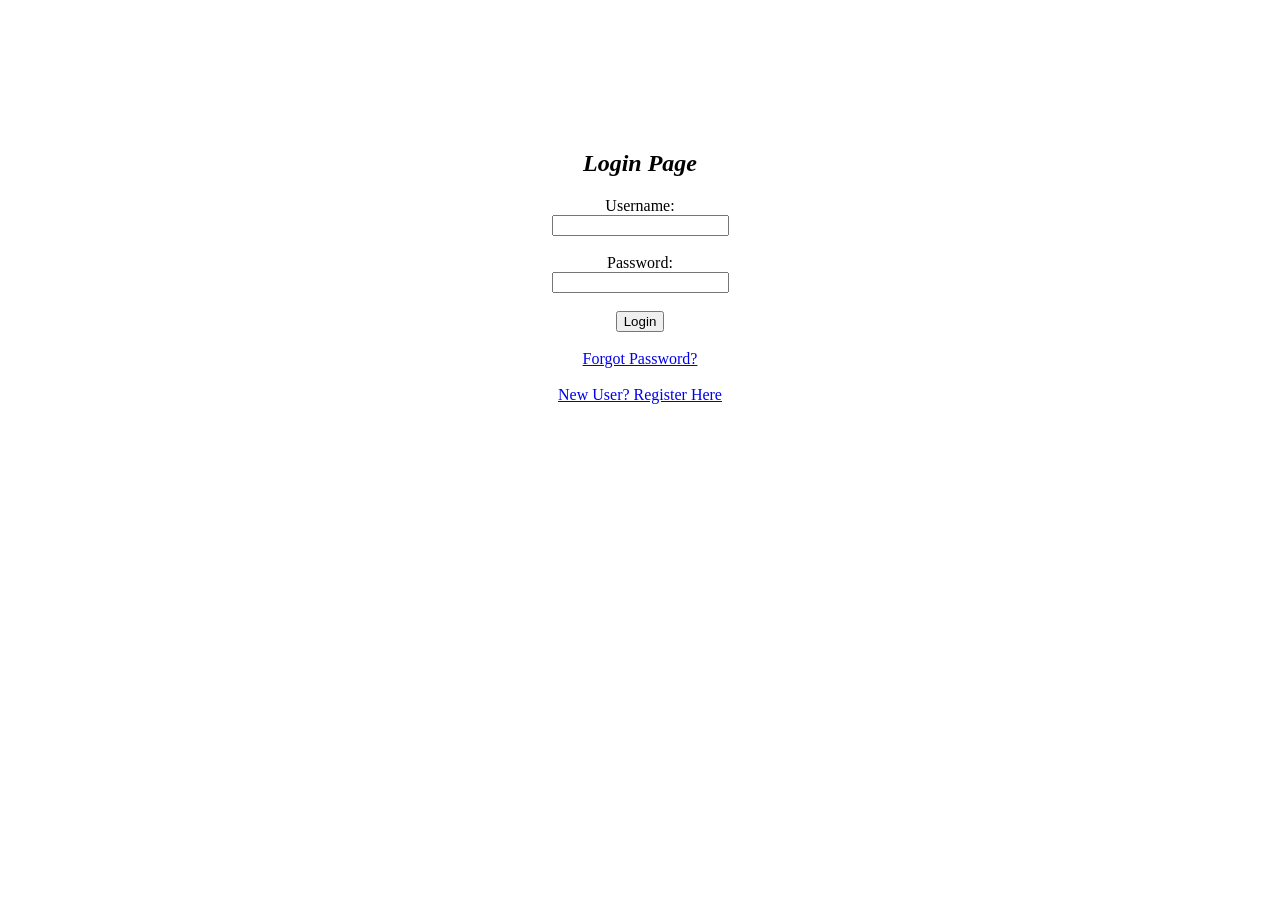
==== index.html @ 6fbaf652 "Initial commit - HTML login project" ====
<!--html is th4e skeleton of a webapp
<>
<>
</>
</>
css is the skin and beauty of a website
javascript is the muscle of the webapp
java is the brain of the web app-->
<!DOCTYPE html>
<html>
<head>
<title>Login Page</title>
</head>
<body>

<div style="text-align:center; margin-top:150px;">

<h2><i>Login Page</i></h2>

<form action="dashboard.html">
<label>Username:</label><br>
<input type="text" required><br><br>

<label>Password:</label><br>
<input type="password" required><br><br>

<button type="submit">Login</button>
</form>

<br>

<a href="forgot.html">Forgot Password?</a><br><br>
<a href="register.html">New User? Register Here</a>

</div>

</body>
</html>
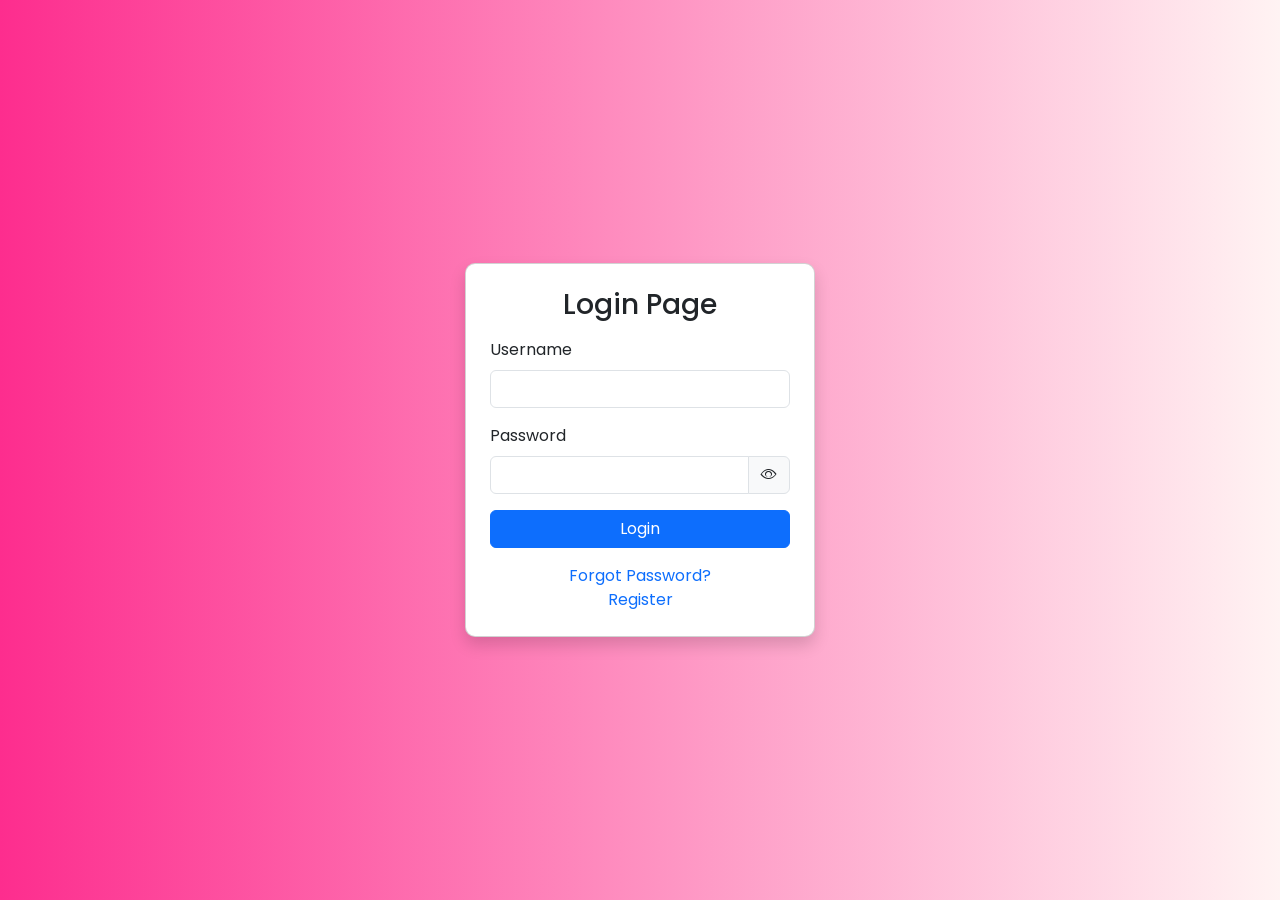
==== commit 20ca1151: "updated UI using Bootstrap5 and css styles" ====
--- a/index.html
+++ b/index.html
@@ -10,29 +10,63 @@
 <html>
 <head>
 <title>Login Page</title>
+
+<link href="https://cdn.jsdelivr.net/npm/bootstrap@5.3.2/dist/css/bootstrap.min.css" rel="stylesheet">
+<link href="https://fonts.googleapis.com/css2?family=Poppins&display=swap" rel="stylesheet">
+<link rel="stylesheet" href="styles.css">
+<link href="https://cdn.jsdelivr.net/npm/bootstrap-icons@1.11.3/font/bootstrap-icons.css" rel="stylesheet">
 </head>
 <body>
 
-<div style="text-align:center; margin-top:150px;">
+<body class="d-flex justify-content-center align-items-center vh-100">
 
-<h2><i>Login Page</i></h2>
+    <div class="card p-4 shadow" style="width: 350px;">
+        <h3 class="text-center mb-3">Login Page</h3>
 
-<form action="dashboard.html">
-<label>Username:</label><br>
-<input type="text" required><br><br>
+        <form>
+            <div class="mb-3">
+                <label class="form-label">Username</label>
+                <input type="text" class="form-control">
+            </div>
 
-<label>Password:</label><br>
-<input type="password" required><br><br>
-
-<button type="submit">Login</button>
-</form>
-
-<br>
-
-<a href="forgot.html">Forgot Password?</a><br><br>
-<a href="register.html">New User? Register Here</a>
-
+            <div class="mb-3">
+    <label class="form-label">Password</label>
+    
+    <div class="input-group">
+        <input type="password" id="password" class="form-control">
+        
+        <span class="input-group-text" onclick="togglePassword()" style="cursor:pointer;">
+            <i class="bi bi-eye" id="eyeIcon"></i>
+        </span>
+    </div>
 </div>
 
+            <a href="dashboard.html" class="btn btn-primary w-100">Login</a>
+        </form>
+
+        <div class="mt-3 text-center">
+            <a href="forgot.html">Forgot Password?</a><br>
+            <a href="register.html">Register</a>
+        </div>
+    </div>
+
+</body>
+<script src="https://cdn.jsdelivr.net/npm/bootstrap@5.3.2/dist/js/bootstrap.bundle.min.js"></script>
+<script>
+function togglePassword() {
+    let password = document.getElementById("password");
+    let icon = document.getElementById("eyeIcon");
+
+    if (password.type === "password") {
+        password.type = "text";
+        icon.classList.remove("bi-eye");
+        icon.classList.add("bi-eye-slash");
+    } else {
+        password.type = "password";
+        icon.classList.remove("bi-eye-slash");
+        icon.classList.add("bi-eye");
+    }
+}
+</script>
 </body>
 </html>
--- a/styles.css
+++ b/styles.css
@@ -0,0 +1,111 @@
+body {
+    font-family: 'Poppins', sans-serif;
+    background: linear-gradient(to right, #fd2d8e, #fff3f3);
+    transition: 0.3s;
+}
+
+.dark-mode {
+    background: #121212 !important; /* THIS FIXES GRADIENT ISSUE */
+}
+
+.card {
+    border-radius: 10px;
+}
+
+.btn {
+    transition: 0.3s;
+}
+
+.btn:hover {
+    transform: scale(1.05);
+}
+
+a {
+    text-decoration: none;
+}
+
+a:hover {
+    text-decoration: underline;
+}
+/* DARK MODE - FULL PAGE */
+.dark-mode {
+    background-color: #121212 !important;
+    color: #ffffff !important;
+}
+
+/* Make ALL text white */
+.dark-mode h1,
+.dark-mode h2,
+.dark-mode h3,
+.dark-mode h4,
+.dark-mode h5,
+.dark-mode h6,
+.dark-mode p,
+.dark-mode label,
+.dark-mode span {
+    color: #ffffff !important;
+}
+
+/* Cards */
+.dark-mode .card {
+    background-color: #1e1e1e !important;
+    color: #ffffff !important;
+}
+
+/* Inputs */
+.dark-mode input {
+    background-color: #2c2c2c !important;
+    color: #ffffff !important;
+    border: 1px solid #555;
+}
+
+/* Links */
+.dark-mode a {
+    color: #90caf9 !important;
+}
+
+.dark-mode .navbar {
+    background-color: #000 !important;
+}
+
+.dark-mode .navbar-brand {
+    color: #ffffff !important;
+}
+
+/* Buttons (optional tweak) */
+.dark-mode .btn {
+    opacity: 0.9;
+}
+/* Page Fade Animation */
+body {
+    animation: fadeIn 0.6s ease-in;
+}
+
+@keyframes fadeIn {
+    from {
+        opacity: 0;
+        transform: translateY(10px);
+    }
+    to {
+        opacity: 1;
+        transform: translateY(0);
+    }
+}
+.card {
+    transition: transform 0.3s, box-shadow 0.3s;
+}
+
+.card:hover {
+    transform: scale(1.03);
+    box-shadow: 0 8px 20px rgba(0,0,0,0.2);
+}
+.dark-mode .text-muted {
+    color: #bbbbbb !important;
+}
+.dark-mode .container {
+    color: #ffffff;
+}
+.dark-mode .btn-secondary {
+    background-color: #444;
+    border: none;
+}
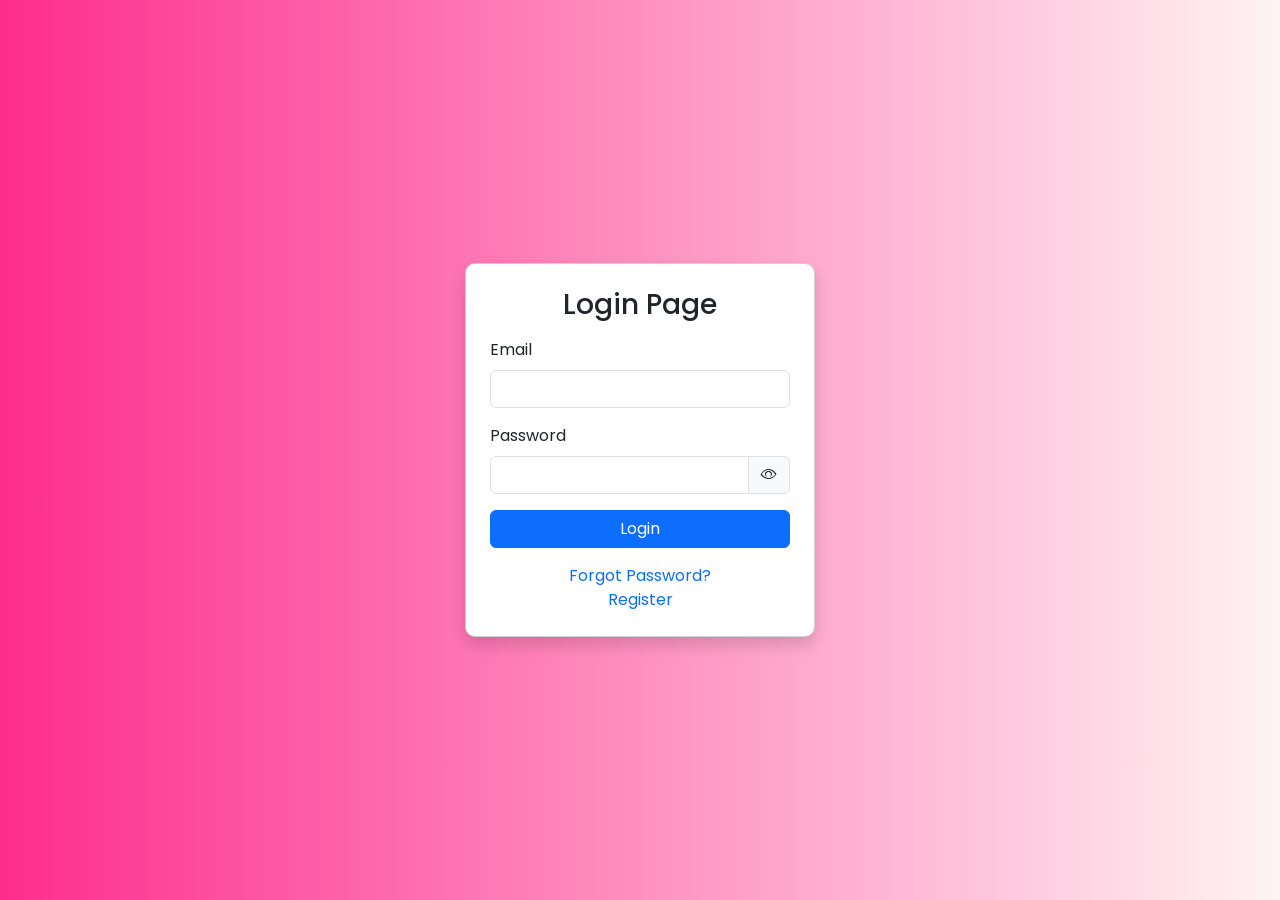
==== commit 122f565e: "localStorage authentication" ====
--- a/index.html
+++ b/index.html
@@ -5,7 +5,7 @@
 </>
 css is the skin and beauty of a website
 javascript is the muscle of the webapp
-java is the brain of the web app-->
+java is the brain of the web app
 <!DOCTYPE html>
 <html>
 <head>
@@ -69,4 +69,91 @@
 }
 </script>
 </body>
+</html> -->
+<!DOCTYPE html>
+<html>
+<head>
+<title>Login Page</title>
+
+<link href="https://cdn.jsdelivr.net/npm/bootstrap@5.3.2/dist/css/bootstrap.min.css" rel="stylesheet">
+<link href="https://fonts.googleapis.com/css2?family=Poppins&display=swap" rel="stylesheet">
+<link rel="stylesheet" href="styles.css">
+<link href="https://cdn.jsdelivr.net/npm/bootstrap-icons@1.11.3/font/bootstrap-icons.css" rel="stylesheet">
+</head>
+
+<body class="d-flex justify-content-center align-items-center vh-100">
+
+    <div class="card p-4 shadow" style="width: 350px;">
+        <h3 class="text-center mb-3">Login Page</h3>
+
+        <form>
+
+            <!-- Email -->
+            <div class="mb-3">
+                <label class="form-label">Email</label>
+                <input type="email" id="email" class="form-control">
+            </div>
+
+            <!-- Password -->
+            <div class="mb-3">
+                <label class="form-label">Password</label>
+                
+                <div class="input-group">
+                    <input type="password" id="password" class="form-control">
+                    
+                    <span class="input-group-text" onclick="togglePassword()" style="cursor:pointer;">
+                        <i class="bi bi-eye" id="eyeIcon"></i>
+                    </span>
+                </div>
+            </div>
+
+            <!-- Login Button -->
+            <button type="button" onclick="loginUser()" class="btn btn-primary w-100">
+                Login
+            </button>
+
+        </form>
+
+        <div class="mt-3 text-center">
+            <a href="forgot-password.html">Forgot Password?</a><br>
+            <a href="register.html">Register</a>
+        </div>
+    </div>
+
+<script src="https://cdn.jsdelivr.net/npm/bootstrap@5.3.2/dist/js/bootstrap.bundle.min.js"></script>
+
+<script>
+// Show/Hide Password
+function togglePassword() {
+    let password = document.getElementById("password");
+    let icon = document.getElementById("eyeIcon");
+
+    if (password.type === "password") {
+        password.type = "text";
+        icon.classList.remove("bi-eye");
+        icon.classList.add("bi-eye-slash");
+    } else {
+        password.type = "password";
+        icon.classList.remove("bi-eye-slash");
+        icon.classList.add("bi-eye");
+    }
+}
+
+// Login Function
+function loginUser() {
+    let email = document.getElementById("email").value;
+    let password = document.getElementById("password").value;
+
+    let storedUser = JSON.parse(localStorage.getItem("user"));
+
+    if (storedUser && email === storedUser.email && password === storedUser.password) {
+        alert("Login successful!");
+        window.location.href = "dashboard.html";
+    } else {
+        alert("Invalid email or password!");
+    }
+}
+</script>
+
+</body>
 </html>
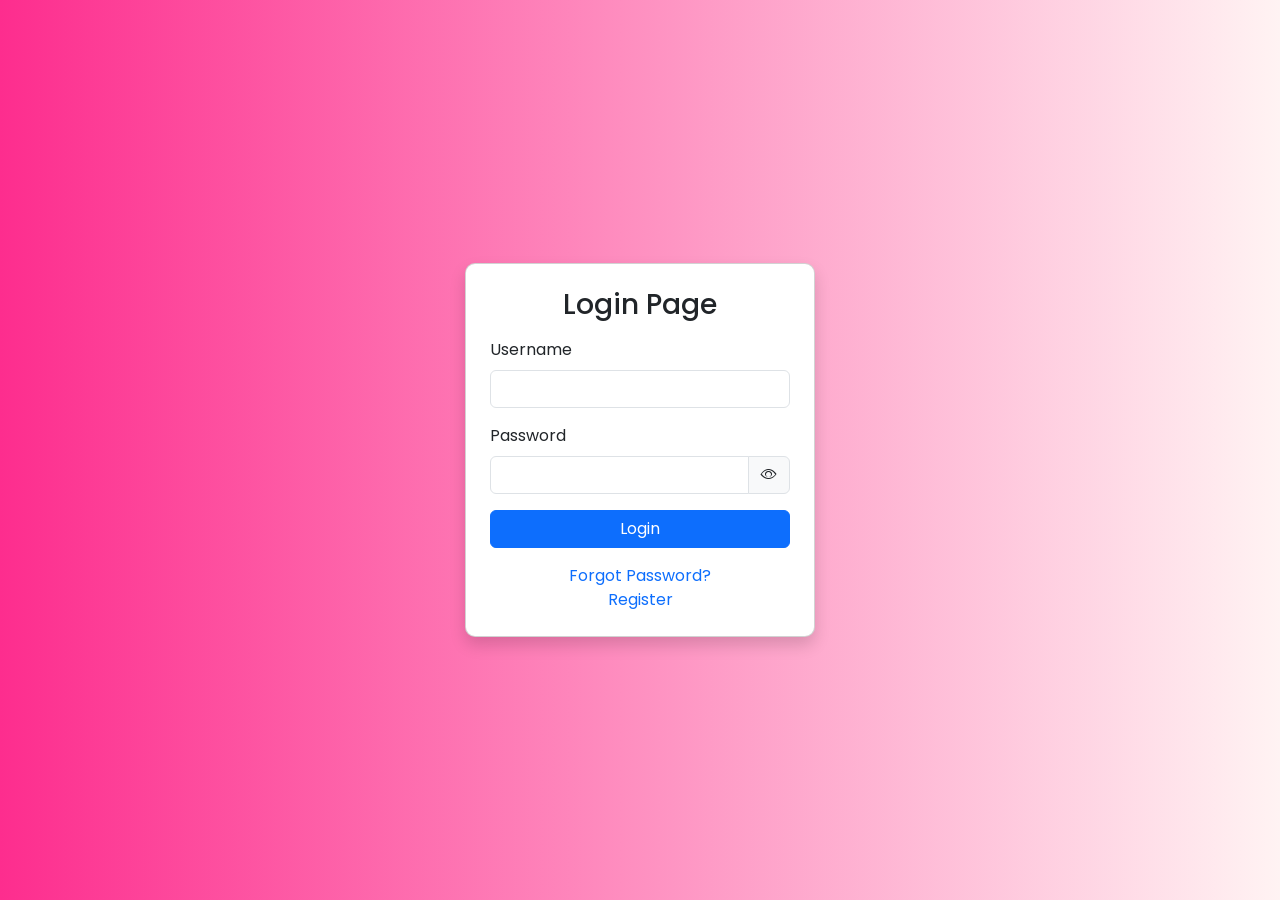
==== commit dd889962: "localStorage authentication" ====
--- a/index.html
+++ b/index.html
@@ -5,7 +5,7 @@
 </>
 css is the skin and beauty of a website
 javascript is the muscle of the webapp
-java is the brain of the web app
+java is the brain of the web app-->
 <!DOCTYPE html>
 <html>
 <head>
@@ -69,91 +69,4 @@
 }
 </script>
 </body>
-</html> -->
-<!DOCTYPE html>
-<html>
-<head>
-<title>Login Page</title>
-
-<link href="https://cdn.jsdelivr.net/npm/bootstrap@5.3.2/dist/css/bootstrap.min.css" rel="stylesheet">
-<link href="https://fonts.googleapis.com/css2?family=Poppins&display=swap" rel="stylesheet">
-<link rel="stylesheet" href="styles.css">
-<link href="https://cdn.jsdelivr.net/npm/bootstrap-icons@1.11.3/font/bootstrap-icons.css" rel="stylesheet">
-</head>
-
-<body class="d-flex justify-content-center align-items-center vh-100">
-
-    <div class="card p-4 shadow" style="width: 350px;">
-        <h3 class="text-center mb-3">Login Page</h3>
-
-        <form>
-
-            <!-- Email -->
-            <div class="mb-3">
-                <label class="form-label">Email</label>
-                <input type="email" id="email" class="form-control">
-            </div>
-
-            <!-- Password -->
-            <div class="mb-3">
-                <label class="form-label">Password</label>
-                
-                <div class="input-group">
-                    <input type="password" id="password" class="form-control">
-                    
-                    <span class="input-group-text" onclick="togglePassword()" style="cursor:pointer;">
-                        <i class="bi bi-eye" id="eyeIcon"></i>
-                    </span>
-                </div>
-            </div>
-
-            <!-- Login Button -->
-            <button type="button" onclick="loginUser()" class="btn btn-primary w-100">
-                Login
-            </button>
-
-        </form>
-
-        <div class="mt-3 text-center">
-            <a href="forgot-password.html">Forgot Password?</a><br>
-            <a href="register.html">Register</a>
-        </div>
-    </div>
-
-<script src="https://cdn.jsdelivr.net/npm/bootstrap@5.3.2/dist/js/bootstrap.bundle.min.js"></script>
-
-<script>
-// Show/Hide Password
-function togglePassword() {
-    let password = document.getElementById("password");
-    let icon = document.getElementById("eyeIcon");
-
-    if (password.type === "password") {
-        password.type = "text";
-        icon.classList.remove("bi-eye");
-        icon.classList.add("bi-eye-slash");
-    } else {
-        password.type = "password";
-        icon.classList.remove("bi-eye-slash");
-        icon.classList.add("bi-eye");
-    }
-}
-
-// Login Function
-function loginUser() {
-    let email = document.getElementById("email").value;
-    let password = document.getElementById("password").value;
-
-    let storedUser = JSON.parse(localStorage.getItem("user"));
-
-    if (storedUser && email === storedUser.email && password === storedUser.password) {
-        alert("Login successful!");
-        window.location.href = "dashboard.html";
-    } else {
-        alert("Invalid email or password!");
-    }
-}
-</script>
-
-</body>
-</html>+</html> 
